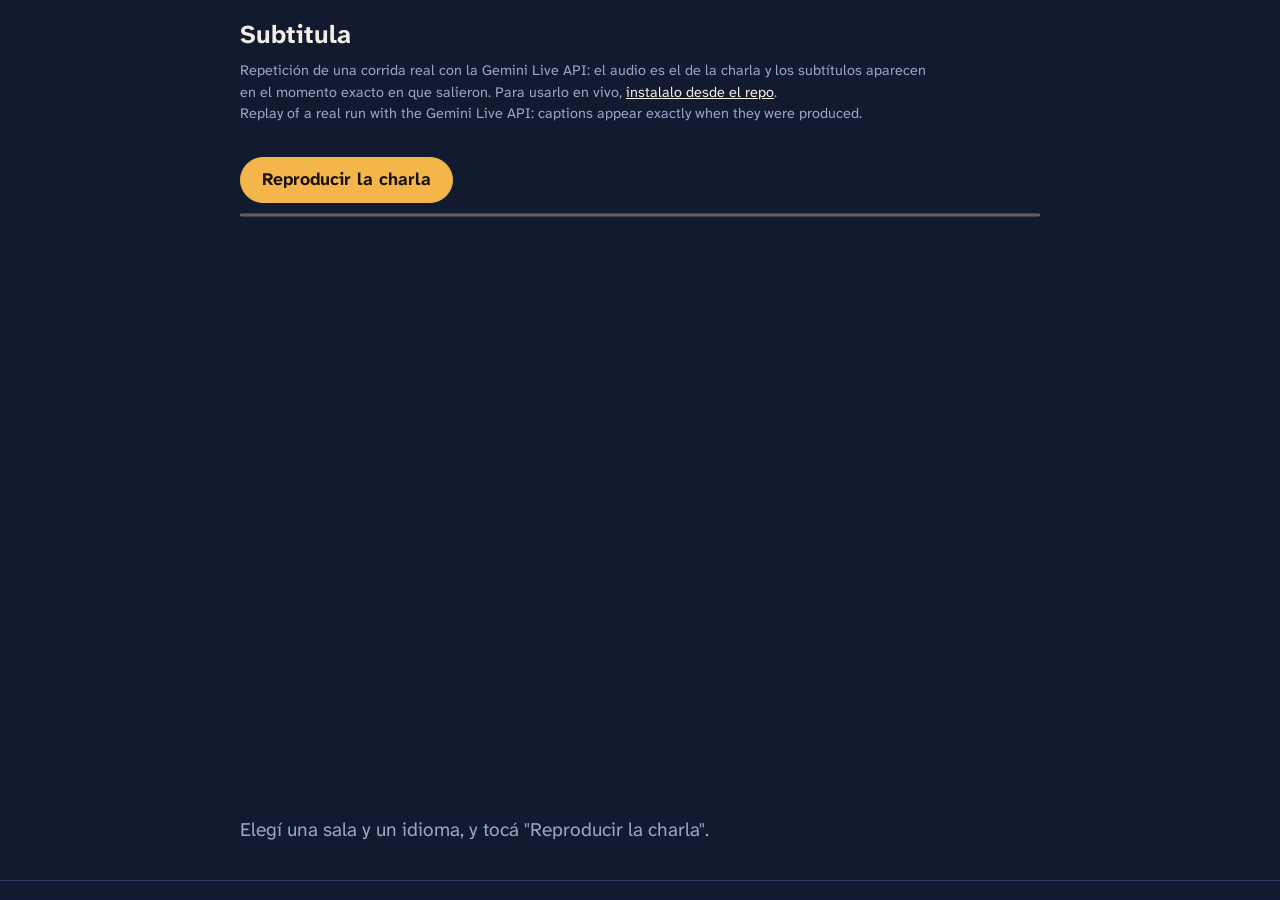
==== index.html @ 431e7a3f "Demo de repetición, glosario sugerido por IA, /metrics y SRT de evidencia - demo/: página estática q" ====
<!doctype html>
<html lang="es">
<head>
<meta charset="utf-8">
<meta name="viewport" content="width=device-width, initial-scale=1">
<meta name="theme-color" content="#121a30">
<title>Subtitula, demo</title>
<meta name="description" content="Repetición de una corrida real de Subtitula: subtítulos e interpretación simultánea en vivo con la Gemini Live API.">
<link rel="preconnect" href="https://fonts.googleapis.com">
<link rel="preconnect" href="https://fonts.gstatic.com" crossorigin>
<link href="https://fonts.googleapis.com/css2?family=Atkinson+Hyperlegible+Next:wght@400;700&display=swap" rel="stylesheet">
<link rel="stylesheet" href="style.css">
<link rel="icon" href="data:,">
<style>
  html, body { height: 100%; }
  body { height: 100dvh; display: flex; flex-direction: column; overflow: hidden; }
  header, .controls, footer { flex: none; }
  header { padding: 1rem 1rem .4rem; max-width: 52rem; width: 100%; margin: 0 auto; }
  header h1 { margin: 0; font-size: 1.6rem; }
  header p { margin: .35rem 0 0; color: var(--muted); font-size: .9rem; max-width: 44rem; }
  @media (max-width: 40rem) { header p span[lang="en"] { display: none; } .cap { font-size: 1.45rem; } }
  header a { color: var(--fg); }
  .controls { max-width: 52rem; width: 100%; margin: 0 auto; padding: .4rem 1rem; display: grid; gap: .6rem; }
  .row { display: flex; gap: .4rem; flex-wrap: wrap; align-items: center; }
  .row .label { color: var(--muted); font-size: .9rem; margin-right: .2rem; }
  .play { font-size: 1.1rem; padding: .55rem 1.3rem; }
  main.captions { flex: 1 1 auto; min-height: 0; overflow: hidden; width: 100%; max-width: 52rem; margin: 0 auto;
    padding: .5rem 1rem 1rem; display: flex; flex-direction: column; justify-content: flex-end; }
  .row .btn { white-space: normal; text-align: left; }
  .cap { font-size: var(--cap-size); line-height: 1.32; margin: 0 0 .55em; opacity: .5; overflow-wrap: anywhere; }
  .cap.recent { opacity: .78; }
  .cap.last { opacity: 1; border-left: 4px solid var(--stage); padding-left: .6em; margin-left: calc(-.6em - 4px); }
  .waiting { color: var(--muted); font-size: 1.2rem; }
  footer { flex: none; background: color-mix(in srgb, var(--bg) 94%, transparent); border-top: 1px solid var(--line);
    padding: .6rem 1rem calc(.6rem + env(safe-area-inset-bottom)); }
  footer .inner { max-width: 52rem; margin: 0 auto; display: flex; gap: 1rem; flex-wrap: wrap; align-items: center;
    color: var(--muted); font-size: .88rem; }
  progress { width: 100%; height: .35rem; accent-color: var(--stage); }
</style>
</head>
<body>
<header>
  <h1>Subtitula</h1>
  <p>Repetición de una corrida real con la Gemini Live API: el audio es el de la charla y los subtítulos aparecen en el momento exacto en que salieron. Para usarlo en vivo, <a href="https://github.com/flordelcastillo/subtitula">instalalo desde el repo</a>.
  <br><span lang="en">Replay of a real run with the Gemini Live API: captions appear exactly when they were produced.</span></p>
</header>
<section class="controls">
  <div class="row" id="rooms" role="group" aria-label="Sala"></div>
  <div class="row" id="langs" role="group" aria-label="Idioma"></div>
  <div class="row">
    <button class="btn primary play" id="play">Reproducir la charla</button>
    <button class="btn" id="voice" hidden aria-pressed="false">Escuchar la interpretación</button>
  </div>
  <progress id="progress" value="0" max="1"></progress>
</section>
<main class="captions" aria-live="polite"><p class="waiting">Elegí una sala y un idioma, y tocá "Reproducir la charla".</p></main>
<footer><div class="inner" id="stats"></div></footer>
<audio id="audio" preload="auto"></audio>
<script src="demo.js"></script>
</body>
</html>
---- style.css ----
/* Subtitula: tokens compartidos por la vista de audiencia, el panel y la página de envío. */
:root {
  --ink: #121a30;        /* sala a oscuras */
  --ink-2: #1b2542;
  --line: #2c3960;
  --paper: #f3eee4;      /* blanco cálido de pantalla */
  --muted: #9aa5c4;
  --stage: #f4b54a;      /* luz de escenario: sólo marca lo que está en vivo */
  --ok: #7fd1a8;
  --warn: #f4b54a;
  --bad: #ff8a7a;
  --bg: var(--ink);
  --fg: var(--paper);
  --surface: var(--ink-2);
  --cap-size: clamp(1.6rem, 5.2vw, 2.6rem);
  --font: "Atkinson Hyperlegible Next", "Atkinson Hyperlegible", system-ui, -apple-system, "Segoe UI", sans-serif;
  color-scheme: dark;
}
:root[data-theme="light"] {
  --bg: #f7f4ec;
  --fg: #16203a;
  --surface: #ebe6d9;
  --line: #cfc7b4;
  --muted: #5b6480;
  --stage: #b86e00;
  --ok: #1f7a4d;
  --bad: #b3261e;
  color-scheme: light;
}
* { box-sizing: border-box; }
html, body { margin: 0; height: 100%; }
body {
  background: var(--bg);
  color: var(--fg);
  font-family: var(--font);
  font-size: 1.0625rem;
  line-height: 1.5;
  -webkit-font-smoothing: antialiased;
}
a { color: inherit; }
button, select, input, textarea { font: inherit; color: inherit; }
:focus-visible { outline: 3px solid var(--stage); outline-offset: 2px; border-radius: 4px; }

.btn {
  background: transparent;
  border: 1px solid var(--line);
  border-radius: 999px;
  padding: .35rem .9rem;
  cursor: pointer;
  text-decoration: none;
  display: inline-flex;
  align-items: center;
  gap: .4rem;
  white-space: nowrap;
}
.btn:hover { border-color: var(--muted); }
.btn[hidden] { display: none; }
.btn[aria-pressed="true"] { background: var(--fg); color: var(--bg); border-color: var(--fg); }
.btn.primary { background: var(--stage); color: #1a1204; border-color: var(--stage); font-weight: 700; }

.dot { width: .6rem; height: .6rem; border-radius: 50%; background: var(--muted); display: inline-block; flex: none; }
.dot.live { background: var(--ok); box-shadow: 0 0 0 4px color-mix(in srgb, var(--ok) 25%, transparent); }
.dot.warn { background: var(--warn); }
.dot.bad { background: var(--bad); }

.visually-hidden { position: absolute; width: 1px; height: 1px; overflow: hidden; clip: rect(0 0 0 0); white-space: nowrap; }

@media (prefers-reduced-motion: reduce) {
  * { transition: none !important; animation: none !important; scroll-behavior: auto !important; }
}
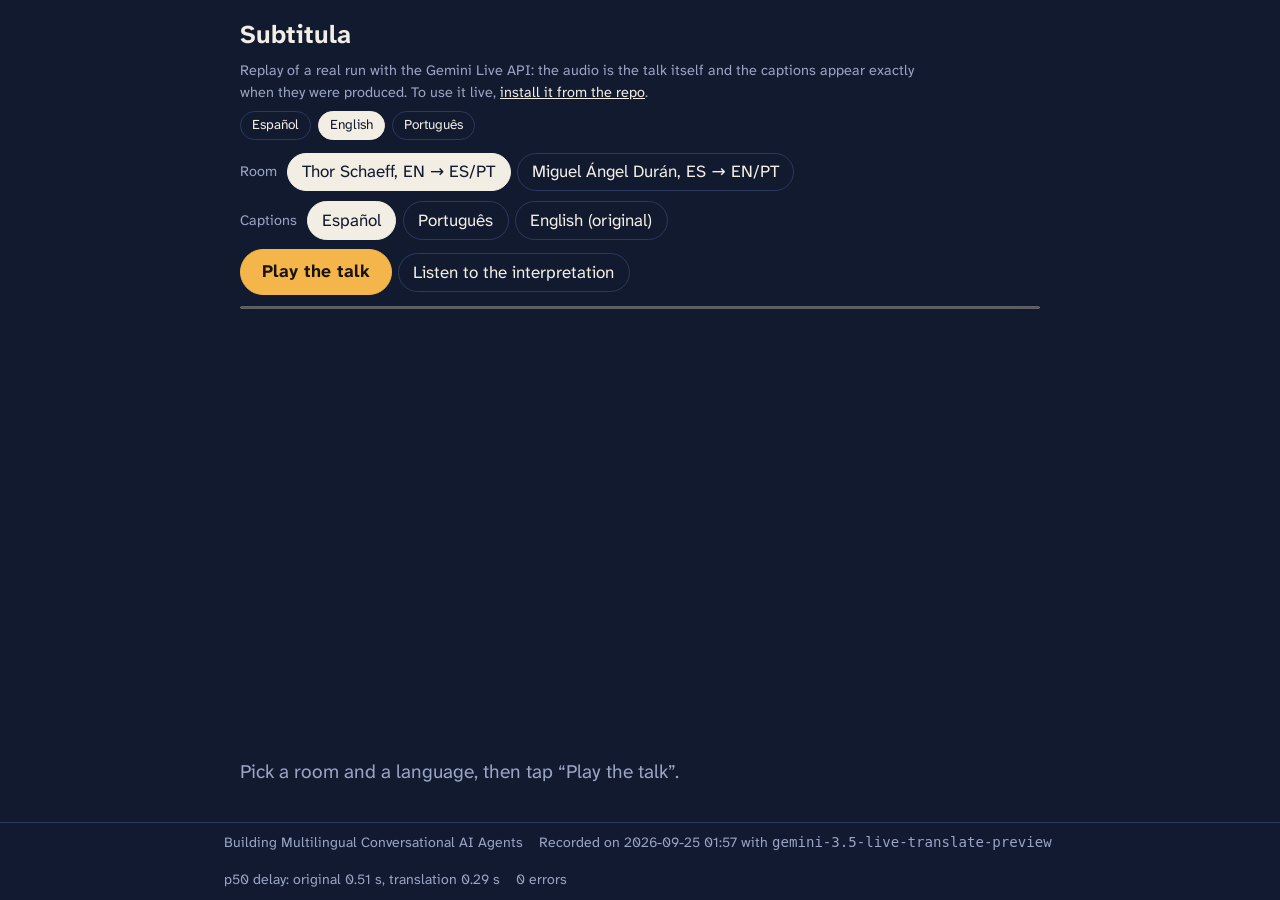
==== commit 6fc3c8ae: "Interfaz del público y demo en español, inglés y portugués Sigue el idioma del navegador (o ?ui=, o " ====
--- a/index.html
+++ b/index.html
@@ -18,7 +18,9 @@
   header { padding: 1rem 1rem .4rem; max-width: 52rem; width: 100%; margin: 0 auto; }
   header h1 { margin: 0; font-size: 1.6rem; }
   header p { margin: .35rem 0 0; color: var(--muted); font-size: .9rem; max-width: 44rem; }
-  @media (max-width: 40rem) { header p span[lang="en"] { display: none; } .cap { font-size: 1.45rem; } }
+  @media (max-width: 40rem) { .cap { font-size: 1.45rem; } }
+  .ui-langs { margin-top: .5rem; gap: .3rem; }
+  .ui-langs .btn { font-size: .85rem; padding: .2rem .7rem; }
   header a { color: var(--fg); }
   .controls { max-width: 52rem; width: 100%; margin: 0 auto; padding: .4rem 1rem; display: grid; gap: .6rem; }
   .row { display: flex; gap: .4rem; flex-wrap: wrap; align-items: center; }
@@ -41,21 +43,22 @@
 <body>
 <header>
   <h1>Subtitula</h1>
-  <p>Repetición de una corrida real con la Gemini Live API: el audio es el de la charla y los subtítulos aparecen en el momento exacto en que salieron. Para usarlo en vivo, <a href="https://github.com/flordelcastillo/subtitula">instalalo desde el repo</a>.
-  <br><span lang="en">Replay of a real run with the Gemini Live API: captions appear exactly when they were produced.</span></p>
+  <p><span data-i18n="demo.lead">Repetición de una corrida real con la Gemini Live API: el audio es el de la charla y los subtítulos aparecen en el momento exacto en que salieron. Para usarlo en vivo,</span> <a href="https://github.com/flordelcastillo/subtitula" data-i18n="demo.repo">instalalo desde el repo</a>.</p>
+  <div class="row ui-langs" aria-label="Interface language"></div>
 </header>
 <section class="controls">
   <div class="row" id="rooms" role="group" aria-label="Sala"></div>
   <div class="row" id="langs" role="group" aria-label="Idioma"></div>
   <div class="row">
-    <button class="btn primary play" id="play">Reproducir la charla</button>
-    <button class="btn" id="voice" hidden aria-pressed="false">Escuchar la interpretación</button>
+    <button class="btn primary play" id="play" data-i18n="demo.play">Reproducir la charla</button>
+    <button class="btn" id="voice" hidden aria-pressed="false" data-i18n="demo.voice">Escuchar la interpretación</button>
   </div>
   <progress id="progress" value="0" max="1"></progress>
 </section>
-<main class="captions" aria-live="polite"><p class="waiting">Elegí una sala y un idioma, y tocá "Reproducir la charla".</p></main>
+<main class="captions" aria-live="polite"><p class="waiting" data-i18n="demo.hint">Elegí una sala y un idioma, y tocá "Reproducir la charla".</p></main>
 <footer><div class="inner" id="stats"></div></footer>
 <audio id="audio" preload="auto"></audio>
+<script src="i18n.js"></script>
 <script src="demo.js"></script>
 </body>
 </html>
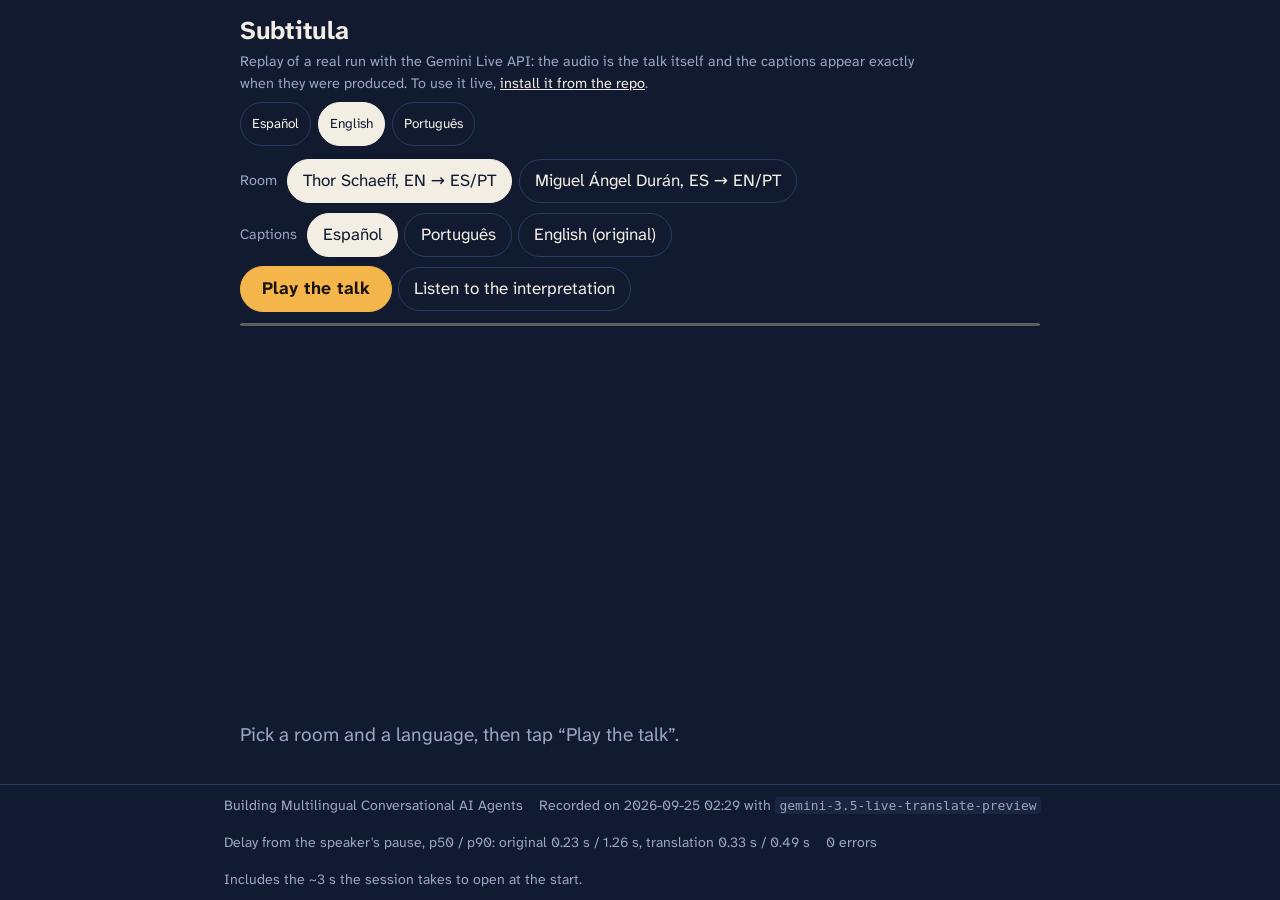
==== commit d1e8f075: "Interfaz: tokens de tipografía, espacio y color, estados de botón, lista de salas y panel más legibl" ====
--- a/index.html
+++ b/index.html
@@ -29,9 +29,9 @@
   main.captions { flex: 1 1 auto; min-height: 0; overflow: hidden; width: 100%; max-width: 52rem; margin: 0 auto;
     padding: .5rem 1rem 1rem; display: flex; flex-direction: column; justify-content: flex-end; }
   .row .btn { white-space: normal; text-align: left; }
-  .cap { font-size: var(--cap-size); line-height: 1.32; margin: 0 0 .55em; opacity: .5; overflow-wrap: anywhere; }
-  .cap.recent { opacity: .78; }
-  .cap.last { opacity: 1; border-left: 4px solid var(--stage); padding-left: .6em; margin-left: calc(-.6em - 4px); }
+  .cap { font-size: var(--cap-size); line-height: 1.32; margin: 0 0 .55em; color: var(--fg-2); opacity: .7; overflow-wrap: anywhere; }
+  .cap.recent { opacity: .9; }
+  .cap.last { opacity: 1; color: var(--fg); border-left: 5px solid var(--stage); padding-left: .6em; margin-left: calc(-.6em - 5px); }
   .waiting { color: var(--muted); font-size: 1.2rem; }
   footer { flex: none; background: color-mix(in srgb, var(--bg) 94%, transparent); border-top: 1px solid var(--line);
     padding: .6rem 1rem calc(.6rem + env(safe-area-inset-bottom)); }
--- a/style.css
+++ b/style.css
@@ -1,67 +1,135 @@
-/* Subtitula: tokens compartidos por la vista de audiencia, el panel y la página de envío. */
+/* Subtitula: tokens compartidos por la vista de audiencia, la pantalla de sala, el panel y la página de envío.
+   Idea visual: una sala a oscuras y una sola luz de escenario (ámbar) que marca lo que está pasando ahora.
+   Todo lo demás queda quieto para que la línea que se está diciendo sea lo único que llama la atención. */
 :root {
+  /* Color */
   --ink: #121a30;        /* sala a oscuras */
   --ink-2: #1b2542;
   --line: #2c3960;
   --paper: #f3eee4;      /* blanco cálido de pantalla */
+  --paper-2: #c9d0e3;    /* texto secundario que sigue leyéndose bien (7:1 sobre --ink) */
   --muted: #9aa5c4;
   --stage: #f4b54a;      /* luz de escenario: sólo marca lo que está en vivo */
+  --stage-ink: #1a1204;  /* texto sobre la luz */
   --ok: #7fd1a8;
   --warn: #f4b54a;
   --bad: #ff8a7a;
   --bg: var(--ink);
   --fg: var(--paper);
+  --fg-2: var(--paper-2);
   --surface: var(--ink-2);
+  --tint: color-mix(in srgb, var(--stage) 14%, transparent);   /* fondo de lo elegido o tocado */
+  /* Tipografía: una sola familia, pensada para leer de lejos y con poca luz */
+  --font: "Atkinson Hyperlegible Next", "Atkinson Hyperlegible", system-ui, -apple-system, "Segoe UI", sans-serif;
+  --t-sm: .9rem;
+  --t-base: 1.0625rem;
+  --t-lg: 1.25rem;
+  --t-xl: 1.6rem;
+  --t-display: clamp(2rem, 7vw, 3.2rem);
   --cap-size: clamp(1.6rem, 5.2vw, 2.6rem);
-  --font: "Atkinson Hyperlegible Next", "Atkinson Hyperlegible", system-ui, -apple-system, "Segoe UI", sans-serif;
+  /* Espacio y radios */
+  --s-1: .25rem; --s-2: .5rem; --s-3: .75rem; --s-4: 1rem; --s-5: 1.5rem; --s-6: 2.5rem;
+  --r-pill: 999px; --r-card: .75rem; --r-panel: 1rem;
+  --shadow-panel: 0 -12px 40px rgba(0, 0, 0, .35);
+  --ease: cubic-bezier(.2, .7, .2, 1);
   color-scheme: dark;
 }
 :root[data-theme="light"] {
   --bg: #f7f4ec;
   --fg: #16203a;
+  --fg-2: #3d4763;
   --surface: #ebe6d9;
   --line: #cfc7b4;
   --muted: #5b6480;
   --stage: #b86e00;
+  --stage-ink: #fff8ea;
   --ok: #1f7a4d;
   --bad: #b3261e;
+  --shadow-panel: 0 -12px 40px rgba(40, 30, 0, .18);
   color-scheme: light;
 }
+/* Alto contraste: blanco puro sobre negro, líneas más marcadas y sin atenuar las líneas viejas. */
+:root[data-contrast="high"] {
+  --bg: #000000;
+  --fg: #ffffff;
+  --fg-2: #ffffff;
+  --surface: #111111;
+  --line: #8a8a8a;
+  --muted: #d6d6d6;
+  --stage: #ffd166;
+  --stage-ink: #000000;
+  --ok: #7cff9e;
+  --bad: #ff8f8f;
+  --tint: #222222;
+  color-scheme: dark;
+}
+:root[data-contrast="high"] .cap { opacity: .85; }
+:root[data-contrast="high"] .cap.last { opacity: 1; }
+
 * { box-sizing: border-box; }
 html, body { margin: 0; height: 100%; }
 body {
   background: var(--bg);
   color: var(--fg);
   font-family: var(--font);
-  font-size: 1.0625rem;
+  font-size: var(--t-base);
   line-height: 1.5;
   -webkit-font-smoothing: antialiased;
+  text-rendering: optimizeLegibility;
 }
 a { color: inherit; }
 button, select, input, textarea { font: inherit; color: inherit; }
+::selection { background: var(--stage); color: var(--stage-ink); }
 :focus-visible { outline: 3px solid var(--stage); outline-offset: 2px; border-radius: 4px; }
+h1, h2, h3 { line-height: 1.15; letter-spacing: -.01em; text-wrap: balance; }
+p { text-wrap: pretty; }
 
+/* Botones y fichas: mismo tamaño táctil en toda la interfaz, con respuesta visible al tocar. */
 .btn {
   background: transparent;
   border: 1px solid var(--line);
-  border-radius: 999px;
-  padding: .35rem .9rem;
+  border-radius: var(--r-pill);
+  padding: .35rem .95rem;
+  min-height: 44px;  /* objetivo táctil cómodo (Apple HIG, Material); WCAG 2.5.8 pide 24 */
+  touch-action: manipulation;  /* sin demora de doble toque; el zoom de la página sigue disponible */
   cursor: pointer;
   text-decoration: none;
   display: inline-flex;
   align-items: center;
   gap: .4rem;
   white-space: nowrap;
+  transition: background-color .15s var(--ease), border-color .15s var(--ease), color .15s var(--ease), transform .12s var(--ease);
 }
-.btn:hover { border-color: var(--muted); }
+.btn:hover { border-color: var(--muted); background: var(--tint); }
+.btn:active { transform: scale(.97); }
 .btn[hidden] { display: none; }
 .btn[aria-pressed="true"] { background: var(--fg); color: var(--bg); border-color: var(--fg); }
-.btn.primary { background: var(--stage); color: #1a1204; border-color: var(--stage); font-weight: 700; }
+.btn.primary { background: var(--stage); color: var(--stage-ink); border-color: var(--stage); font-weight: 700; }
+.btn.primary:hover { background: color-mix(in srgb, var(--stage) 88%, var(--fg)); border-color: transparent; }
+.btn[disabled], .btn[aria-disabled="true"] { opacity: .5; cursor: default; transform: none; }
 
+/* Estado en vivo: el punto late despacio; es la única animación que no responde a un toque. */
 .dot { width: .6rem; height: .6rem; border-radius: 50%; background: var(--muted); display: inline-block; flex: none; }
-.dot.live { background: var(--ok); box-shadow: 0 0 0 4px color-mix(in srgb, var(--ok) 25%, transparent); }
+.dot.live { background: var(--ok); box-shadow: 0 0 0 4px color-mix(in srgb, var(--ok) 25%, transparent); animation: pulse 2.4s var(--ease) infinite; }
 .dot.warn { background: var(--warn); }
 .dot.bad { background: var(--bad); }
+@keyframes pulse {
+  0%, 100% { box-shadow: 0 0 0 3px color-mix(in srgb, var(--ok) 30%, transparent); }
+  50% { box-shadow: 0 0 0 7px color-mix(in srgb, var(--ok) 10%, transparent); }
+}
+
+/* Etiqueta de estado con texto: nunca sólo color. */
+.badge { display: inline-flex; align-items: center; gap: .45rem; font-size: var(--t-sm); color: var(--fg-2); }
+.badge.live { color: var(--ok); font-weight: 700; }
+
+/* Superficies y campos */
+.panel { background: var(--surface); border: 1px solid var(--line); border-radius: var(--r-panel); }
+input[type="text"], input[type="password"], input[type="url"], select, textarea {
+  background: var(--surface); border: 1px solid var(--line); border-radius: .5rem; padding: .45rem .7rem; min-height: 44px;
+  transition: border-color .15s var(--ease);
+}
+input:focus-visible, select:focus-visible, textarea:focus-visible { border-color: var(--stage); }
+code { font-size: .92em; background: var(--surface); padding: .1em .35em; border-radius: .3em; }
 
 .visually-hidden { position: absolute; width: 1px; height: 1px; overflow: hidden; clip: rect(0 0 0 0); white-space: nowrap; }
 
